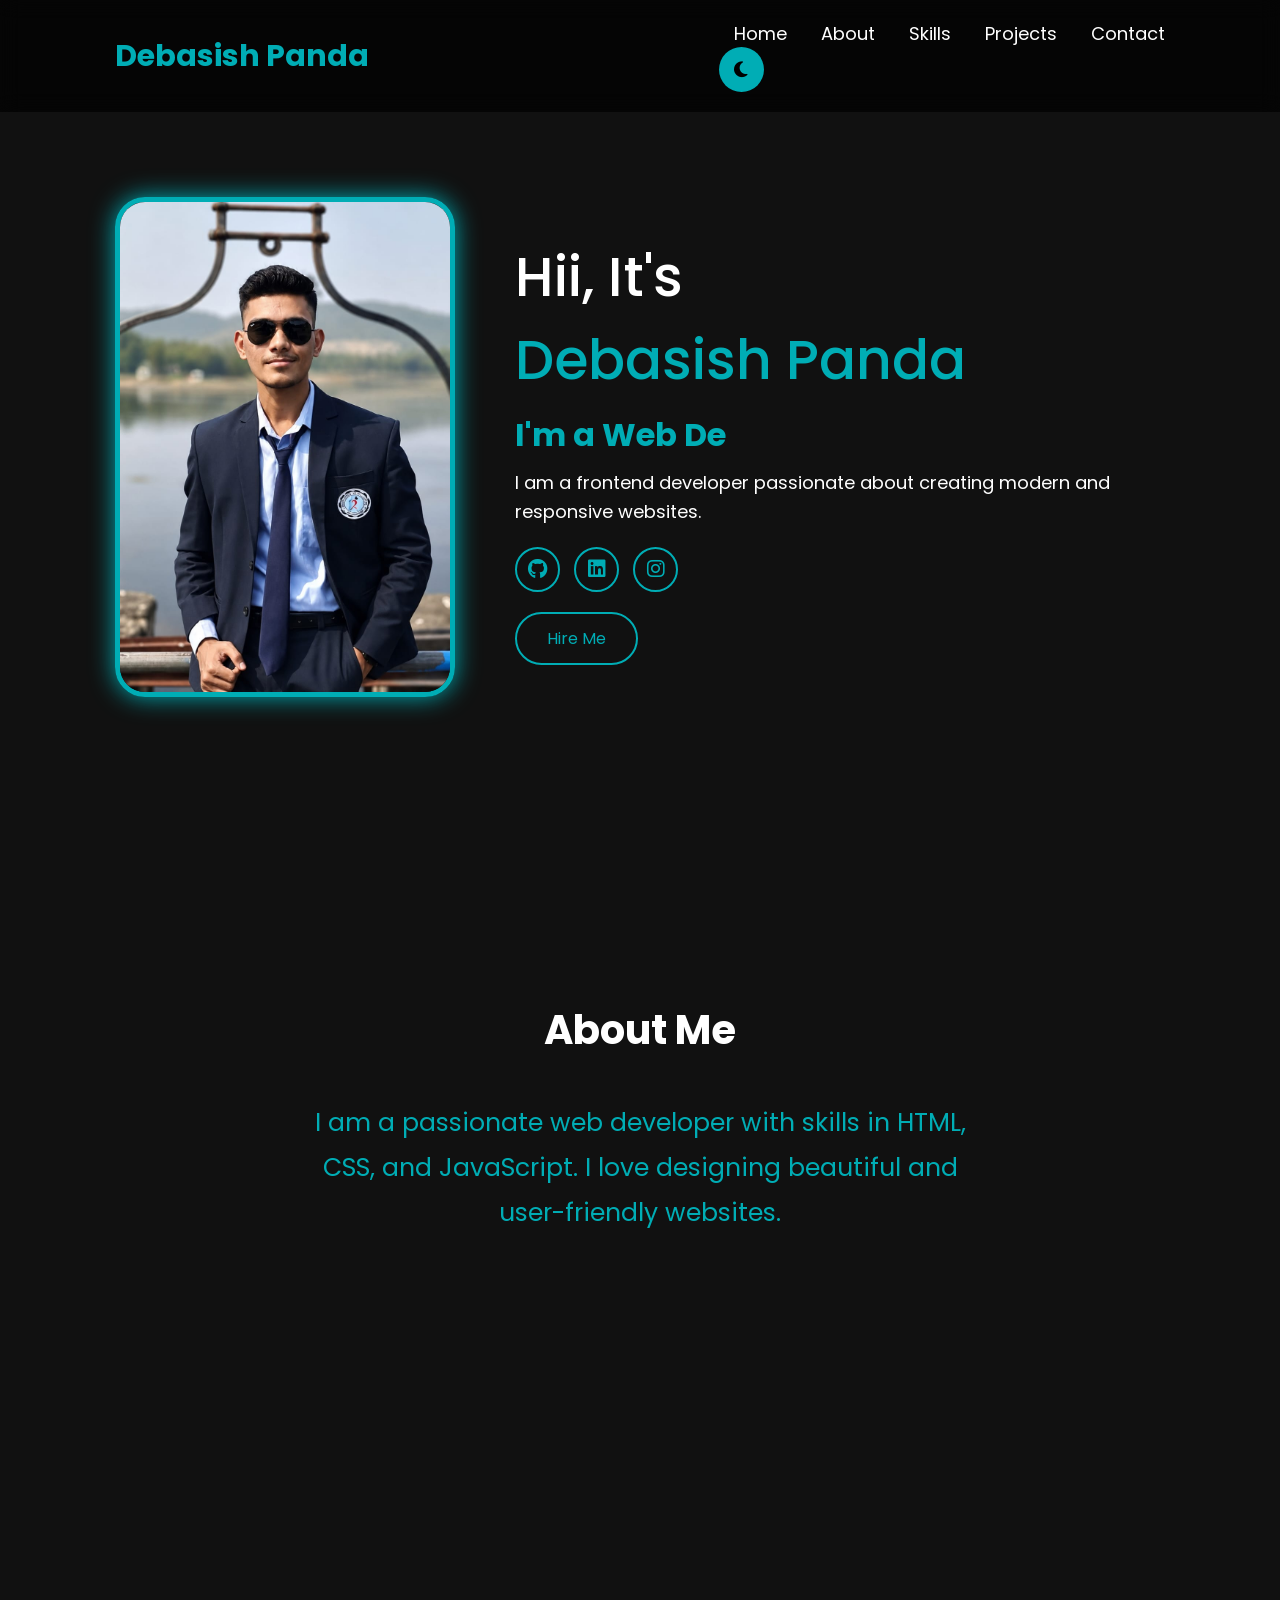
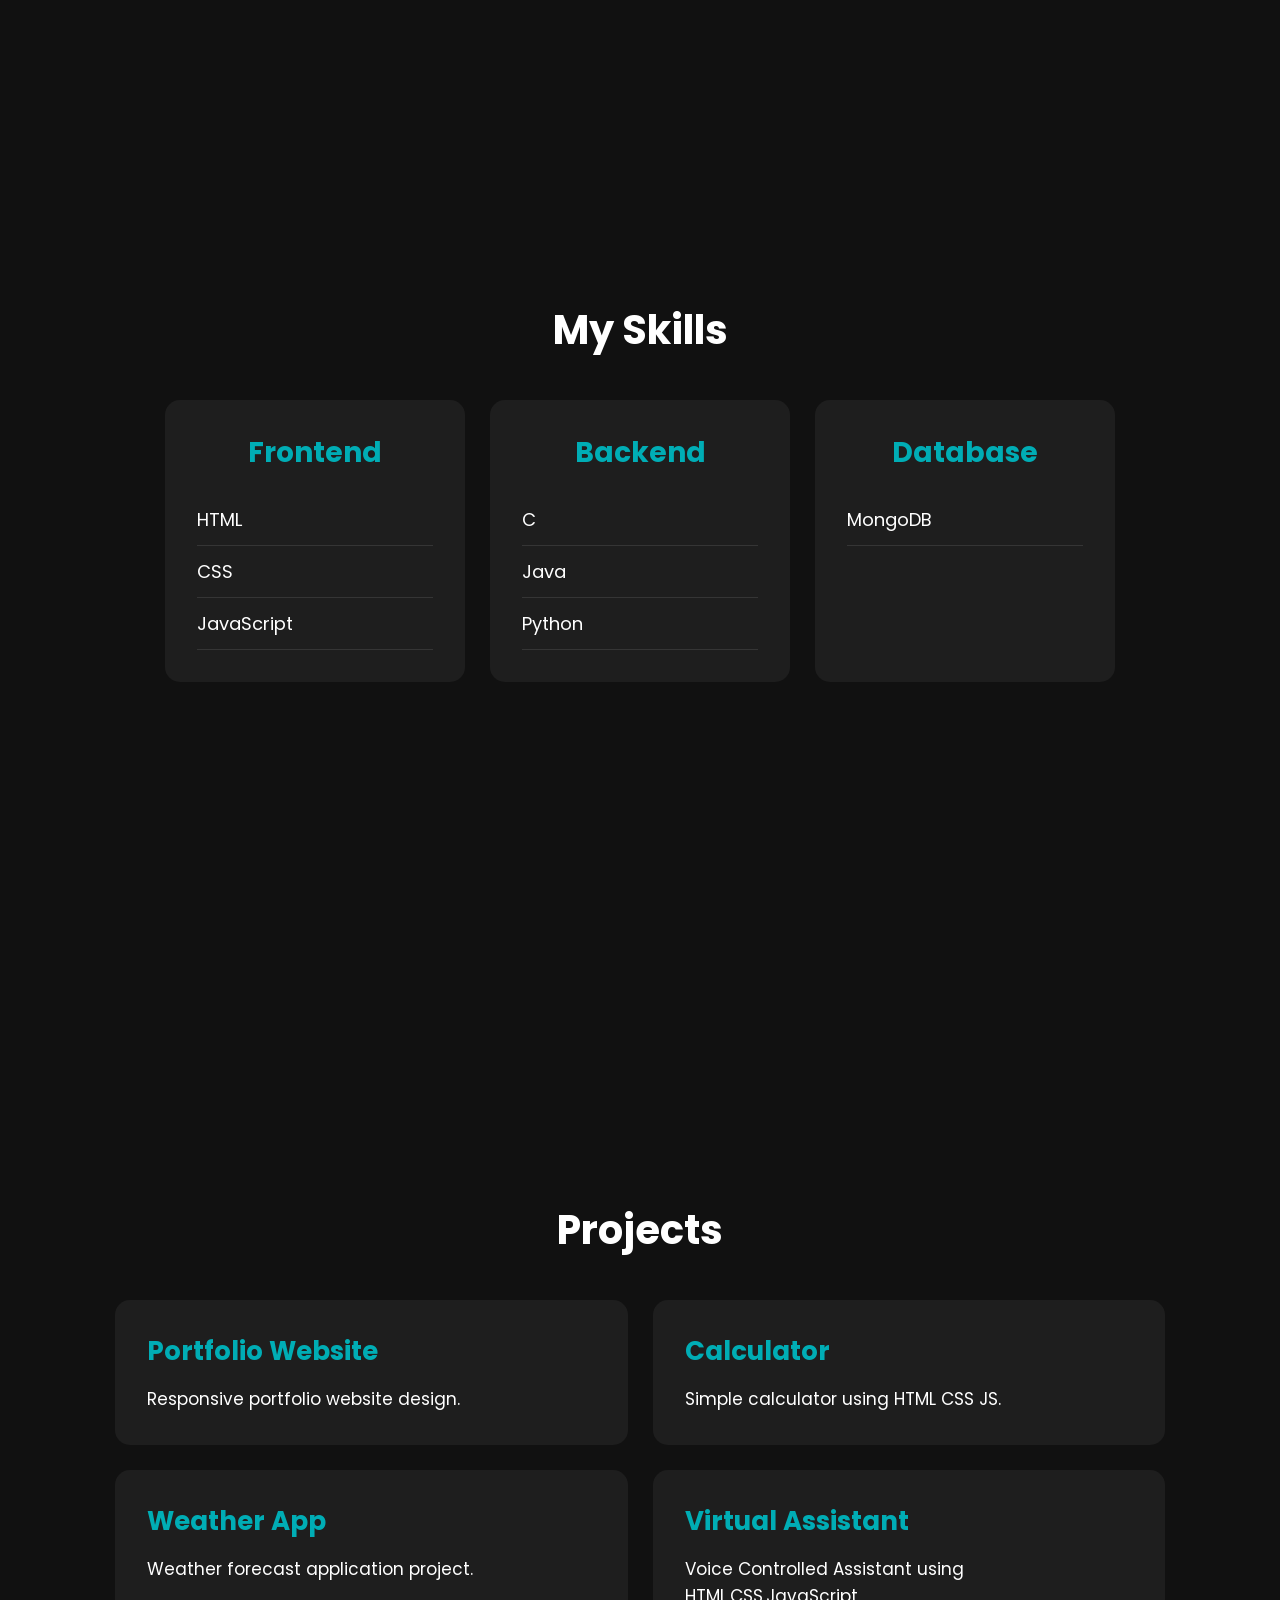
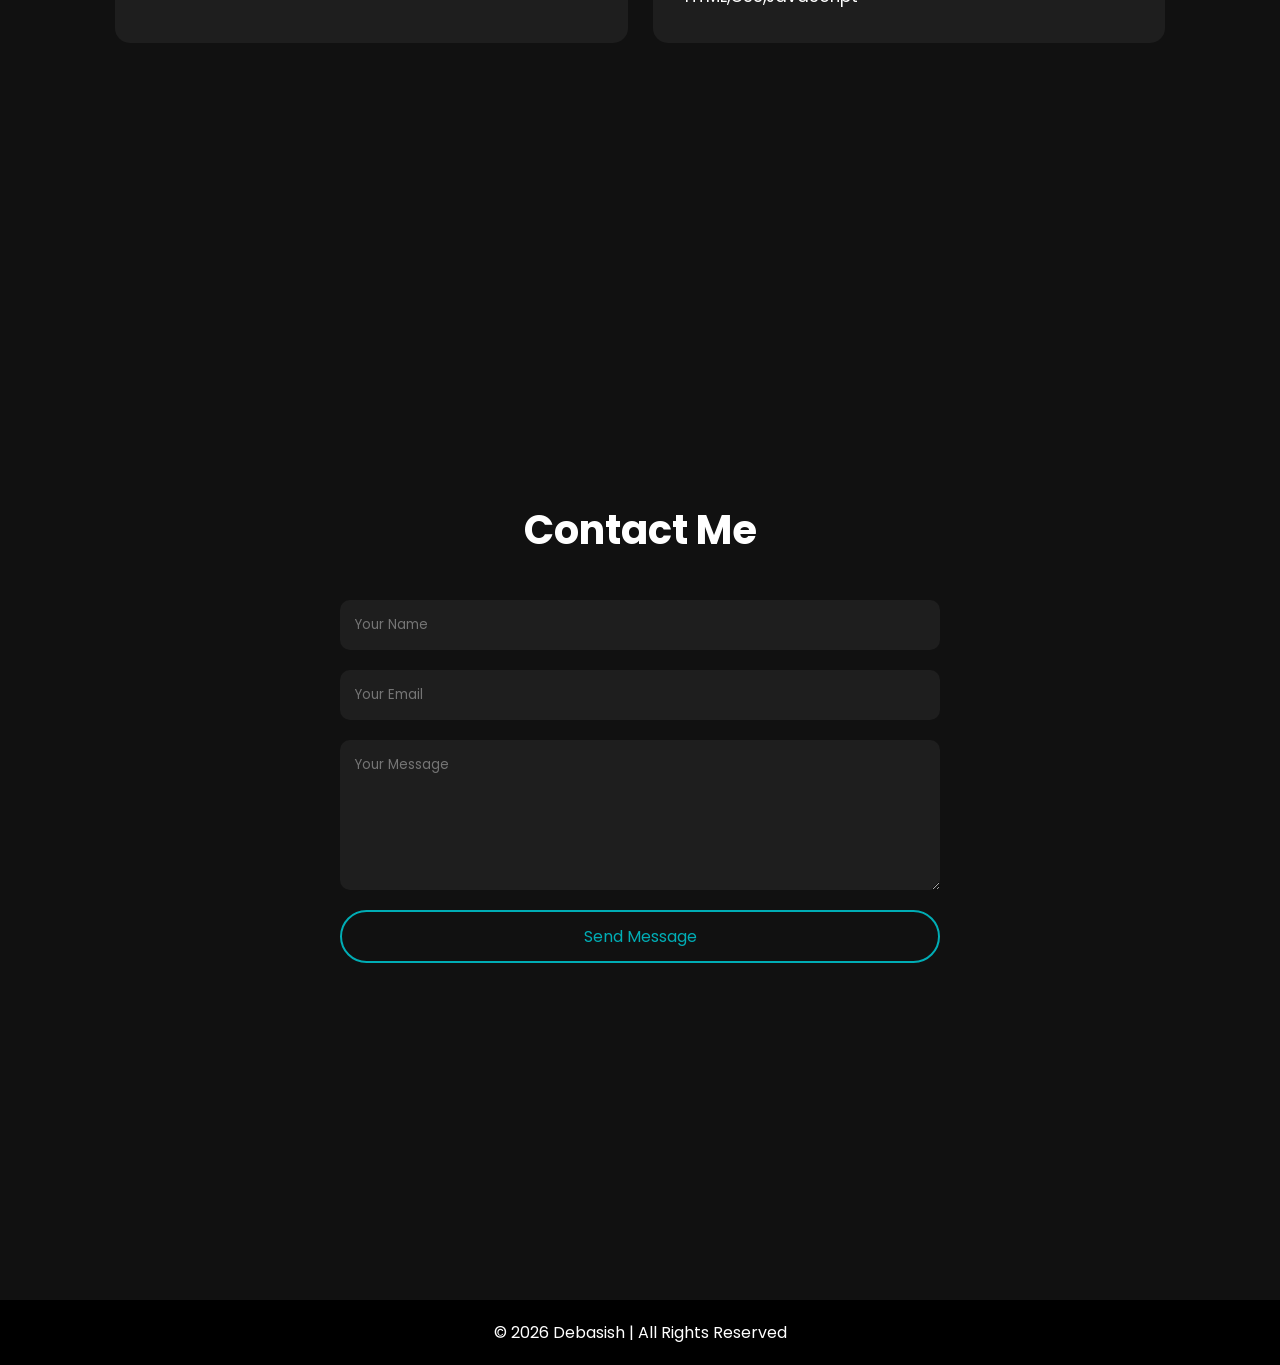
==== index.html @ fa548f8b "Rename portfolio2.html to index.html" ====
<!DOCTYPE html>
<html lang="en">
<head>
    <meta charset="UTF-8">
    <meta name="viewport" content="width=device-width, initial-scale=1.0">
    <title>Portfolio Website</title>

    <!-- CSS -->
    <link rel="stylesheet" href="portfolio2.css">

    <!-- Font Awesome -->
    <link rel="stylesheet"
    href="https://cdnjs.cloudflare.com/ajax/libs/font-awesome/6.5.1/css/all.min.css">
</head>
<body>

    <!-- Header -->
    <header>

    <a href="#" class="logo">Debasish Panda</a>

    <!-- Hamburger Icon -->
    <i class="fa-solid fa-bars" id="menu-icon"></i>

    <nav id="navbar">
        <a href="#home" class="active">Home</a>
        <a href="#about">About</a>
        <a href="#skills">Skills</a>
        <a href="#projects">Projects</a>
        <a href="#contact">Contact</a>

        <!-- Dark Mode Button -->
        <button id="theme-toggle">
            <i class="fa-solid fa-moon"></i>
        </button>
    </nav>

</header>

    <!-- Home Section -->
    <section id="home" class="home">

        <div class="home-img">
            <img src="Deba.jpeg" alt="Deba">
        </div>

        <div class="home-content">

            <h1 class="animate-text">Hii, It's <span>Debasish Panda</span></h1>

            <h3 class="typing-text" style="color:#00adb5">
    I'm a <span id="typing"></span>
</h3>

            <p>
                I am a frontend developer passionate about
                creating modern and responsive websites.
            </p>

            <div class="social-icons">

                <a href="https://github.com/debasishsom"><i class="fa-brands fa-github"></i></a>

                <a href="https://www.linkedin.com/in/debasish-panda-076240402/"><i class="fa-brands fa-linkedin"></i></a>

                <a href="https://www.instagram.com/thesom.empire/"><i class="fa-brands fa-instagram"></i></a>
            </div>

            <a href="#" class="btn">Hire Me</a>

        </div>

    </section>

    <!-- About Section -->
    <section id="about" class="about">

        <h2 class="heading">About Me</h2>

        <p>
            I am a passionate web developer with skills in
            HTML, CSS, and JavaScript. I love designing
            beautiful and user-friendly websites.
        </p>

    </section>

    <!-- Skills Section -->
   <!-- Skills Section -->

<section id="skills" class="skills">

    <h2 class="heading">My Skills</h2>

    <div class="skills-container">

        <!-- Frontend -->

        <div class="skills-card">

            <h3>Frontend</h3>

            <ul>
                <li>HTML</li>
                <li>CSS</li>
                <li>JavaScript</li>
            </ul>

        </div>

        <!-- Backend -->

        <div class="skills-card">

            <h3>Backend</h3>

            <ul>
                <li>C</li>
                <li>Java</li>
                <li>Python</li>
            </ul>

        </div>

        <!-- Database -->

        <div class="skills-card">

            <h3>Database</h3>

            <ul>
                <li>MongoDB</li>
            </ul>

        </div>

    </div>

</section>

    <!-- Projects Section -->
    <section id="projects" class="projects">

        <h2 class="heading">Projects</h2>

        <div class="project-container">

            <div class="project-box">
                <h3>Portfolio Website</h3>
                <p>Responsive portfolio website design.</p>
            </div>

            <div class="project-box">
                <h3>Calculator</h3>
                <p>Simple calculator using HTML CSS JS.</p>
            </div>

            <div class="project-box">
                <h3>Weather App</h3>
                <p>Weather forecast application project.</p>
            </div>
            <div class="project-box">
                <h3>Virtual Assistant</h3>
                <p>Voice Controlled Assistant using HTML,CSS,JavaScript</p>
            </div>

        </div>

    </section>

    <!-- Contact Section -->
    <section id="contact" class="contact">

        <h2 class="heading">Contact Me</h2>

        <form>

            <input type="text" placeholder="Your Name">

            <input type="email" placeholder="Your Email">

            <textarea rows="6" placeholder="Your Message"></textarea>

            <button class="btn">Send Message</button>

        </form>

    </section>

    <!-- Footer -->
    <footer>

        <p>© 2026 Debasish | All Rights Reserved</p>

    </footer>

    <!-- JavaScript -->
    <script src="portfolio2.js"></script>

</body>
</html>
---- portfolio2.css ----
@import url('https://fonts.googleapis.com/css2?family=Poppins:wght@300;400;500;600&display=swap');

*{
    margin:0;
    padding:0;
    box-sizing:border-box;
    font-family:'Poppins',sans-serif;
    text-decoration:none;
    scroll-behavior:smooth;
}

body{
    background:#111;
    color:white;
}

/* Header */

header{
    position:fixed;
    width:100%;
    top:0;
    left:0;
    padding:20px 9%;
    display:flex;
    justify-content:space-between;
    align-items:center;
    background:rgba(0,0,0,0.7);
    backdrop-filter:blur(10px);
    z-index:1000;
}

.logo{
    font-size:30px;
    font-weight:700;
    color:#00adb5;
}

nav a{
    color:white;
    margin-left:30px;
    font-size:18px;
    transition:0.3s;
}

nav a:hover{
    color:#00adb5;
}

/* Sections */

section{
    min-height:100vh;
    padding:100px 9%;
}

/* Home */

.home{
    display:flex;
    justify-content:center;
    align-items:center;
    gap:60px;
}

.home-img img{
    width:340px;
    height:500px;
    object-fit:cover;
    border-radius:30px;
    border:5px solid #00adb5;
    box-shadow:0 0 25px #00adb5;

    animation:float 3s ease-in-out infinite;

    transition:0.4s;
    .home-img img{
    transition:0.4s ease;
}

}

@keyframes float{

    0%{
        transform:translateY(0);
    }

    50%{
        transform:translateY(-15px);
    }

    100%{
        transform:translateY(0);
    }

}

.home-content h1{
    font-size:55px;
    max-width: 800px;
}

.home-content h3{
    font-size:32px;
    margin:10px 0;
}

span{
    color:#00adb5;
}

.home-content p{
    font-size:18px;
    line-height:1.6;
}

/* Social Icons */

.social-icons a{
    display:inline-flex;
    justify-content:center;
    align-items:center;
    width:45px;
    height:45px;
    border:2px solid #00adb5;
    border-radius:50%;
    margin:20px 10px 20px 0;
    color:#00adb5;
    font-size:20px;
    transition:0.3s;
}

.social-icons a:hover{
    background:#00adb5;
    color:black;
    transform:translateY(-5px);
    box-shadow:0 0 25px #00adb5;
}

/* Button */

.btn{
    display:inline-block;
    padding:12px 30px;
    border-radius:30px;
    border:2px solid #00adb5;
    color:#00adb5;
    font-size:16px;
    transition:0.3s;
    background:none;
    cursor:pointer;
}

.btn:hover{
    background:#00adb5;
    color:black;
    box-shadow:0 0 25px #00adb5;
}

/* Heading */

.heading{
    text-align:center;
    font-size:40px;
    margin-bottom:40px;
}

/* About */

.about p{
    max-width:700px;
    margin:auto;
    text-align:center;
    font-size:25px;
    line-height:1.8;
    color: #00adb5;
}

/* Skills */

/* =========================
   SKILLS SECTION
========================= */

.skills-container{
    display:flex;
    justify-content:center;
    flex-wrap:wrap;
    gap:25px;
}

.skills-card{
    width:300px;
    padding:30px;
    background:#1e1e1e;
    border-radius:15px;
    border:2px solid transparent;
    transition:0.3s;
}

.skills-card:hover{
    transform:translateY(-10px);
    border-color:#00adb5;
    box-shadow:0 0 20px #00adb5;
}

.skills-card h3{
    font-size:28px;
    margin-bottom:20px;
    color:#00adb5;
    text-align:center;
}

.skills-card ul{
    list-style:none;
}

.skills-card ul li{
    padding:12px 0;
    border-bottom:1px solid rgba(255,255,255,0.1);
    font-size:18px;
    transition:0.3s;
}

.skills-card ul li:hover{
    padding-left:10px;
    color:#00adb5;
}

/* Light Mode Support */

.light-mode .skills-card{
    background:white;
    color:#111;
}

.light-mode .skills-card ul li{
    border-bottom:1px solid rgba(0,0,0,0.1);
}
/* =========================
   DARK MODE MENU TEXT
========================= */

nav a{
    color:white;
}
/* Menu Icon Colors */

#menu-icon{
    color:white;
}

.light-mode #menu-icon{
    color:#111;
}
/* Projects */

/* =========================
   PROJECTS SECTION
========================= */

.project-container{
    display:grid;
    grid-template-columns:repeat(2, 1fr);
    gap:25px;
    margin-top:40px;
}

.project-box{
    background:#1e1e1e;
    padding:30px;
    border-radius:15px;
    border:2px solid transparent;
    transition:0.3s;
}

.project-box:hover{
    transform:translateY(-10px);
    border-color:#00adb5;
    box-shadow:0 0 20px #00adb5;
}

.project-box h3{
    font-size:26px;
    margin-bottom:15px;
    color:#00adb5;
}

.project-box p{
    font-size:17px;
    line-height:1.6;
}

/* Light Mode */

.light-mode .project-box{
    background:white;
    color:#111;
}

/* Mobile Responsive */

@media(max-width:768px){

    .project-container{
        grid-template-columns:1fr;
    }

}

/* Contact */

form{
    max-width:600px;
    margin:auto;
    display:flex;
    flex-direction:column;
    gap:20px;
}

form input,
form textarea{
    padding:15px;
    border-radius:10px;
    border:none;
    background:#1e1e1e;
    color:white;
}

/* Footer */

footer{
    text-align:center;
    padding:20px;
    background:#000;
}

/* Responsive */

@media(max-width:991px){

    .home{
        flex-direction:column;
        text-align:center;
    }

    .home-img img{
        width:250px;
    }

    nav{
        display:flex;
        flex-wrap:wrap;
        justify-content:center;
    }

    nav a{
        margin:10px;
    }
}
/* Main Animated Text */

.animate-text{
    font: size 100%;;
    font-weight:500;

}
.animate-text span{
    align-items: center;
gap: 15px;
    color: #00adb5;
    display: flex;
    overflow:hidden;
    white-space:nowrap;
    width:0;
    animation:
    typingName 4s steps(20,end) forwards,
    blink 0.8s infinite;
}

/* Name Color */

.animate-text span{
    color:#00adb5;
}

/* Typing Animation */

@keyframes typingName{

    from{
        width:0;
    }

    to{
        width:100%;
    }
}

/* Cursor Blink */

@keyframes blink{

    50%{
        border-color:transparent;
    }
}

/* Second Text Animation */

.typing-text{
    margin-top:20px;
    font-size:35px;
    opacity:0;
    animation:fadeIn 2s ease forwards;
    animation-delay:4s;
    color: #00adb5;
}

@keyframes fadeIn{

    from{
        opacity:0;
        transform:translateY(20px);
    }

    to{
        opacity:1;
        transform:translateY(0);
    }
}
.typing-text{
    font-size: 35px;
    margin-top: 20px;
    color: white;
}
/* =========================
   LIGHT & DARK MODE
========================= */

.light-mode{
    background:#f5f5f5;
    color:#111;
}

.light-mode header{
    background:rgba(255,255,255,0.8);
}

.light-mode nav a{
    color:#111;
}

.light-mode .project-box,
.light-mode .skill-box,
.light-mode form input,
.light-mode form textarea{
    background:white;
    color:#111;
}

.light-mode footer{
    background:#ddd;
    color:#111;
}
/* =========================
   LIGHT MODE MOBILE MENU
========================= */

.light-mode nav{
    background:white;
}

.light-mode nav a{
    color:#111;
}

.light-mode #menu-icon{
    color:#111;
}


/* =========================
   HAMBURGER MENU
========================= */

#menu-icon{
    font-size:28px;
    color:white;
    display:none;
    cursor:pointer;
}

/* Mobile Responsive */

@media(max-width:768px){

    #menu-icon{
        display:block;
    }

    nav{
        position:absolute;
        top:100%;
        right:-100%;
        width:250px;

        background:#1e1e1e;

        display:flex;
        flex-direction:column;

        padding:20px;

        transition:0.4s;

        border-radius:10px;

        box-shadow:0 0 20px rgba(0,0,0,0.4);
    }
nav{
    align-items:center;
}
    nav.active{
        right:20px;
    }

    nav a{
        margin:15px 0;
    }

}
/* =========================
   THEME TOGGLE BUTTON
========================= */

#theme-toggle{
    width:45px;
    height:45px;

    border-radius:50%;

    border:none;

    background:#00adb5;

    color:black;

    display:flex;
    justify-content:center;
    align-items:center;

    font-size:18px;

    cursor:pointer;

    transition:0.3s;

    margin-left:15px;
    backdrop-filter:blur(10px);
}

/* Hover Effect */

#theme-toggle:hover{
    transform:scale(1.1) rotate(10deg);
    box-shadow:0 0 20px #00adb5;
}

/* Mobile Responsive */

@media(max-width:768px){

    #theme-toggle{
        width:42px;
        height:42px;

        font-size:16px;

        margin-top:15px;
    }
}
/* =========================
   LIGHT MODE IMAGE HOVER
========================= */

.light-mode .home-img img:hover{

    box-shadow:
    0 0 15px rgba(0,173,181,0.5),
    0 10px 30px rgba(0,0,0,0.2);

}
/* =========================
   NAVBAR
========================= */

nav a{

    color:white;

    margin-left:30px;

    font-size:18px;

    transition:0.3s;

    position:relative;
}

/* Hover Effect */

nav a:hover{

    color:#00adb5;
}

/* Underline Animation */

nav a::after{

    content:"";

    position:absolute;

    left:0;
    bottom:-5px;

    width:0%;
    height:2px;

    background:#00adb5;

    transition:0.3s;
}

nav a:hover::after{

    width:100%;
}

/* =========================
   LIGHT MODE
========================= */

.light-mode nav a{

    color:#111;
}

/* Light Mode Hover */

.light-mode nav a:hover{

    color:#00adb5;
}

.light-mode nav a::after{

    background:#00adb5;
}
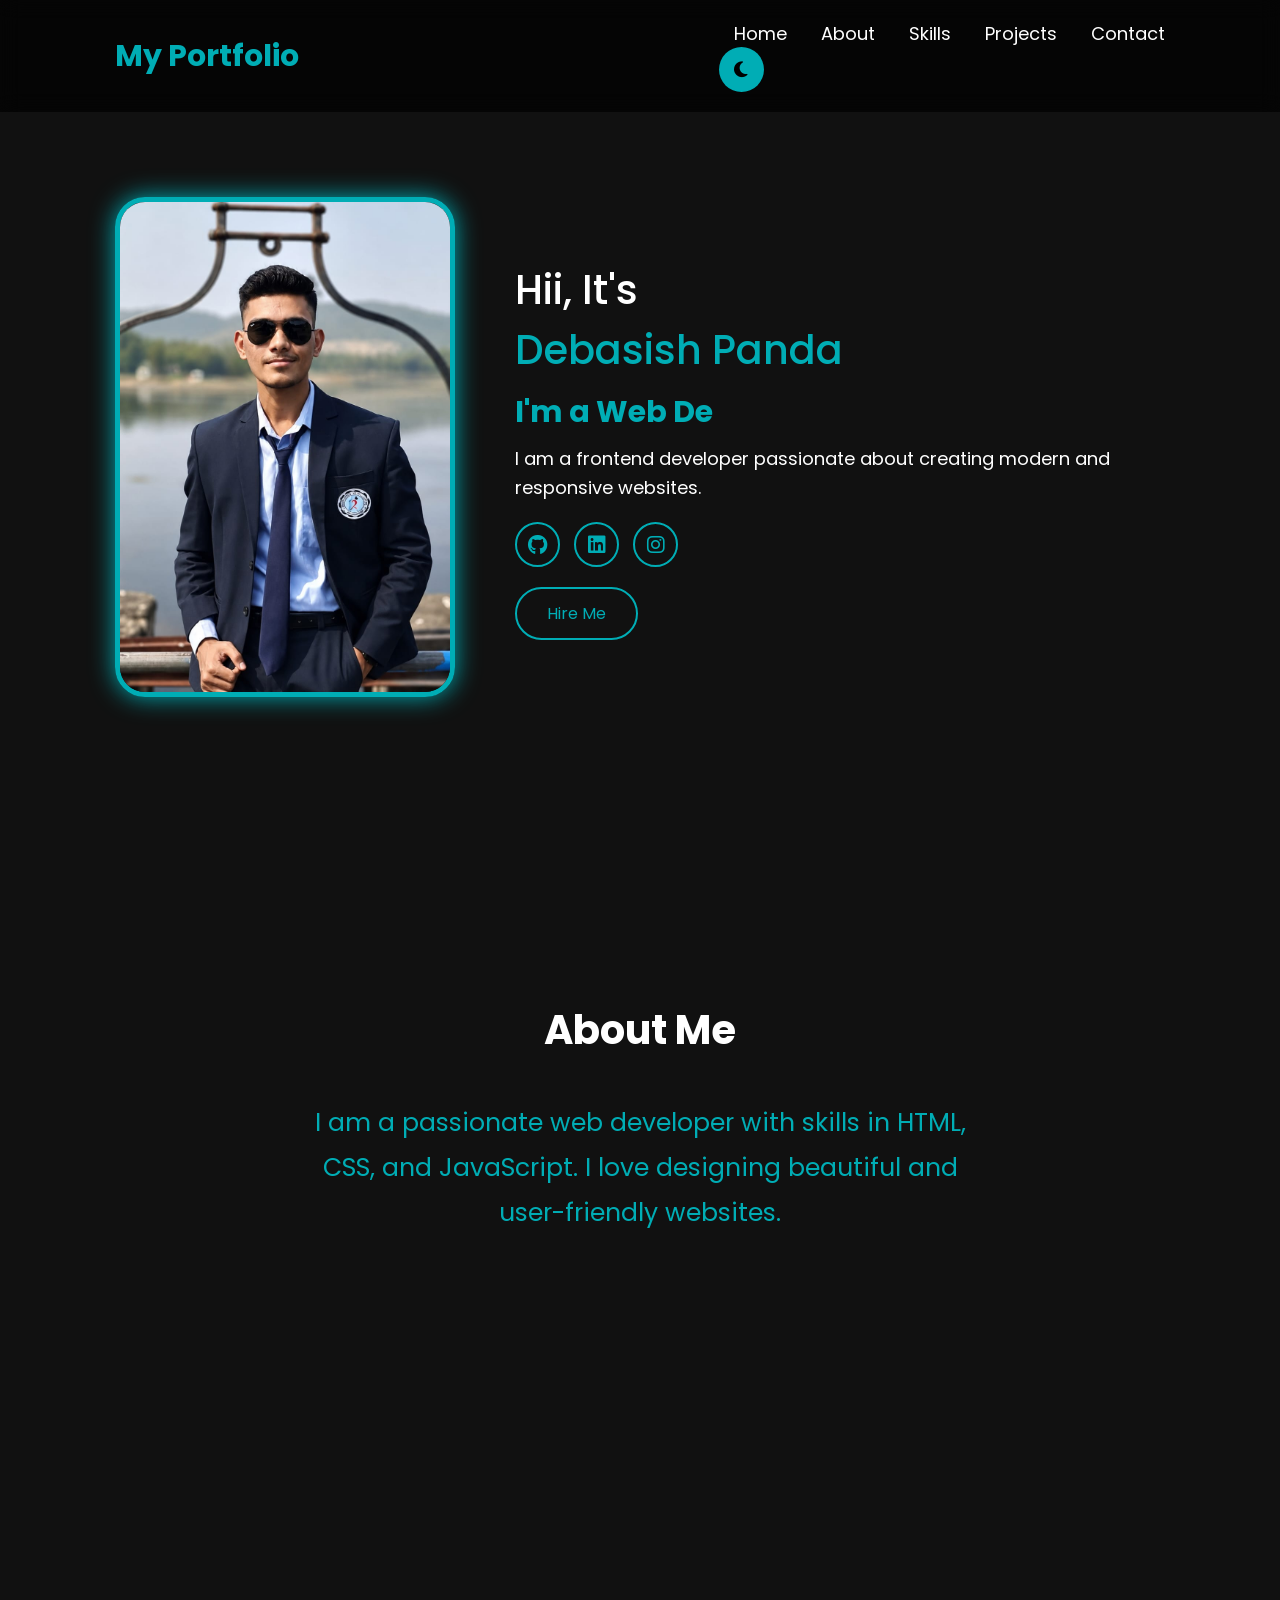
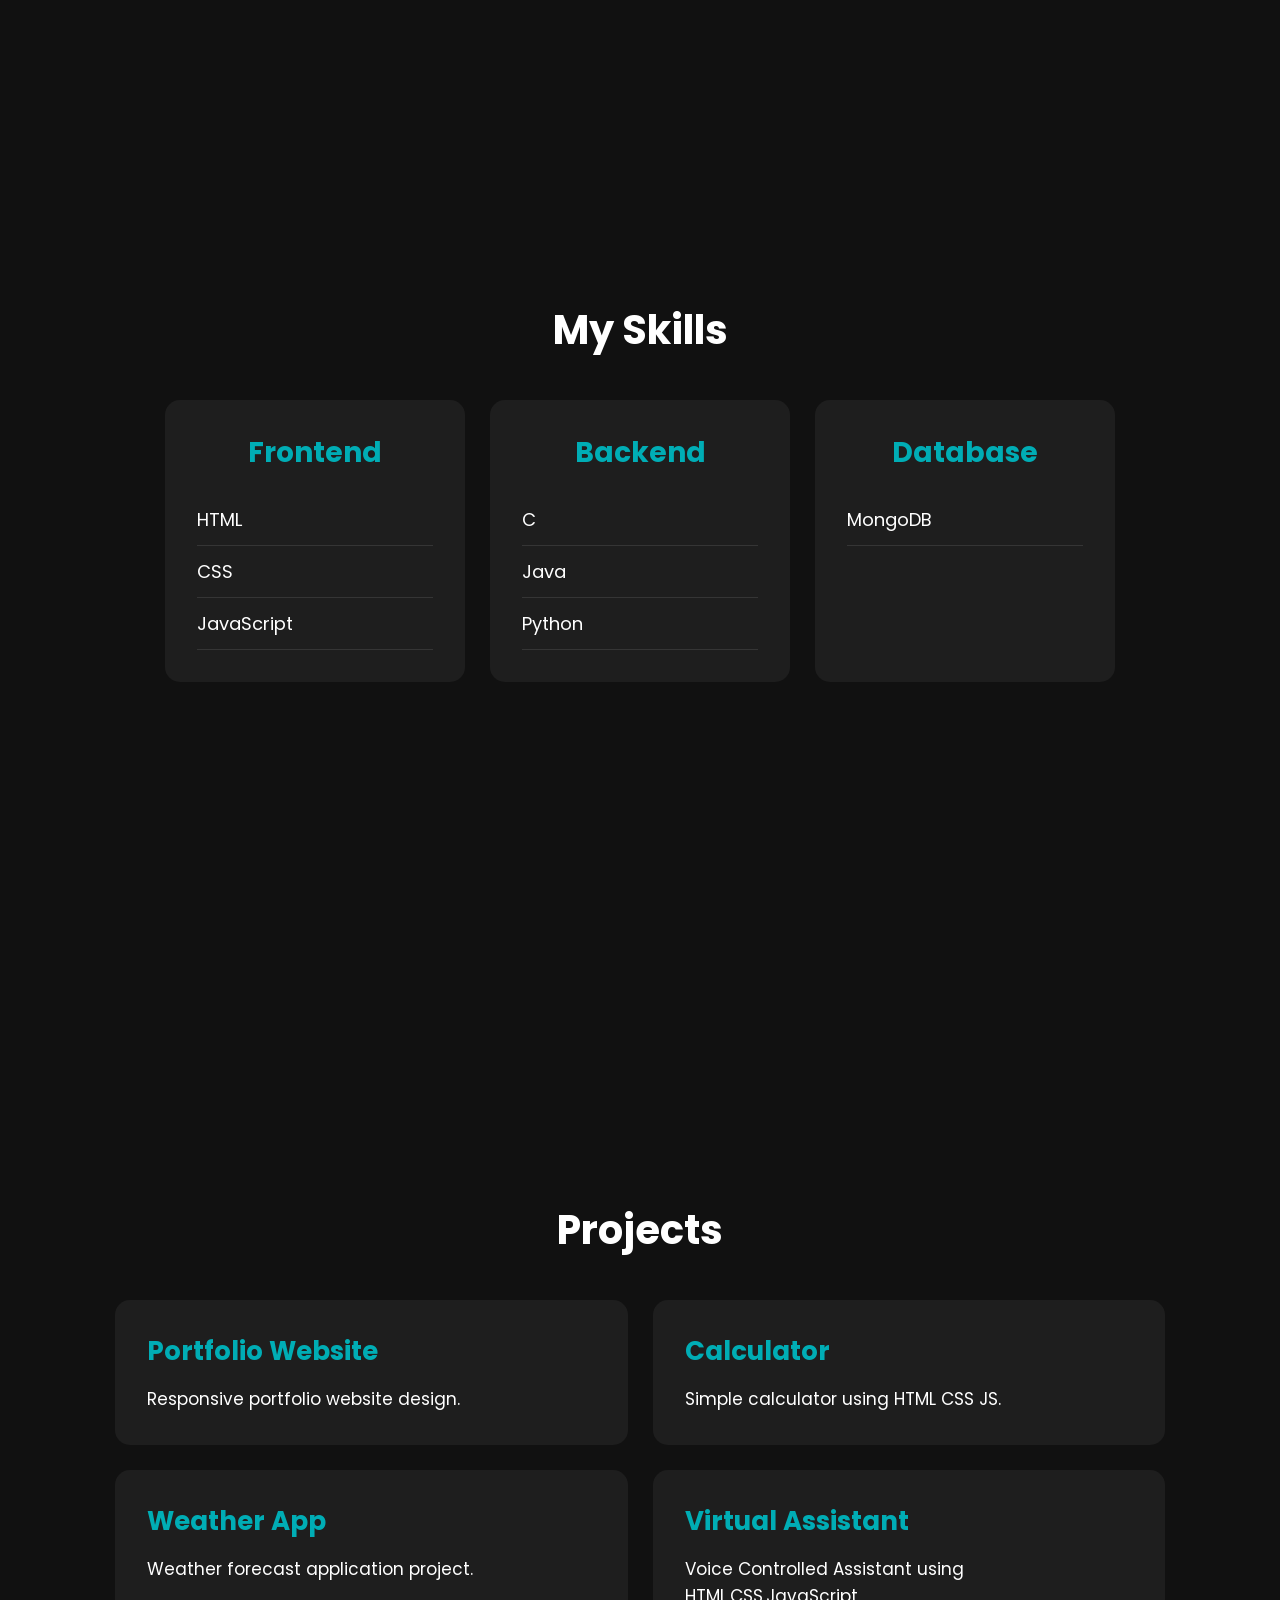
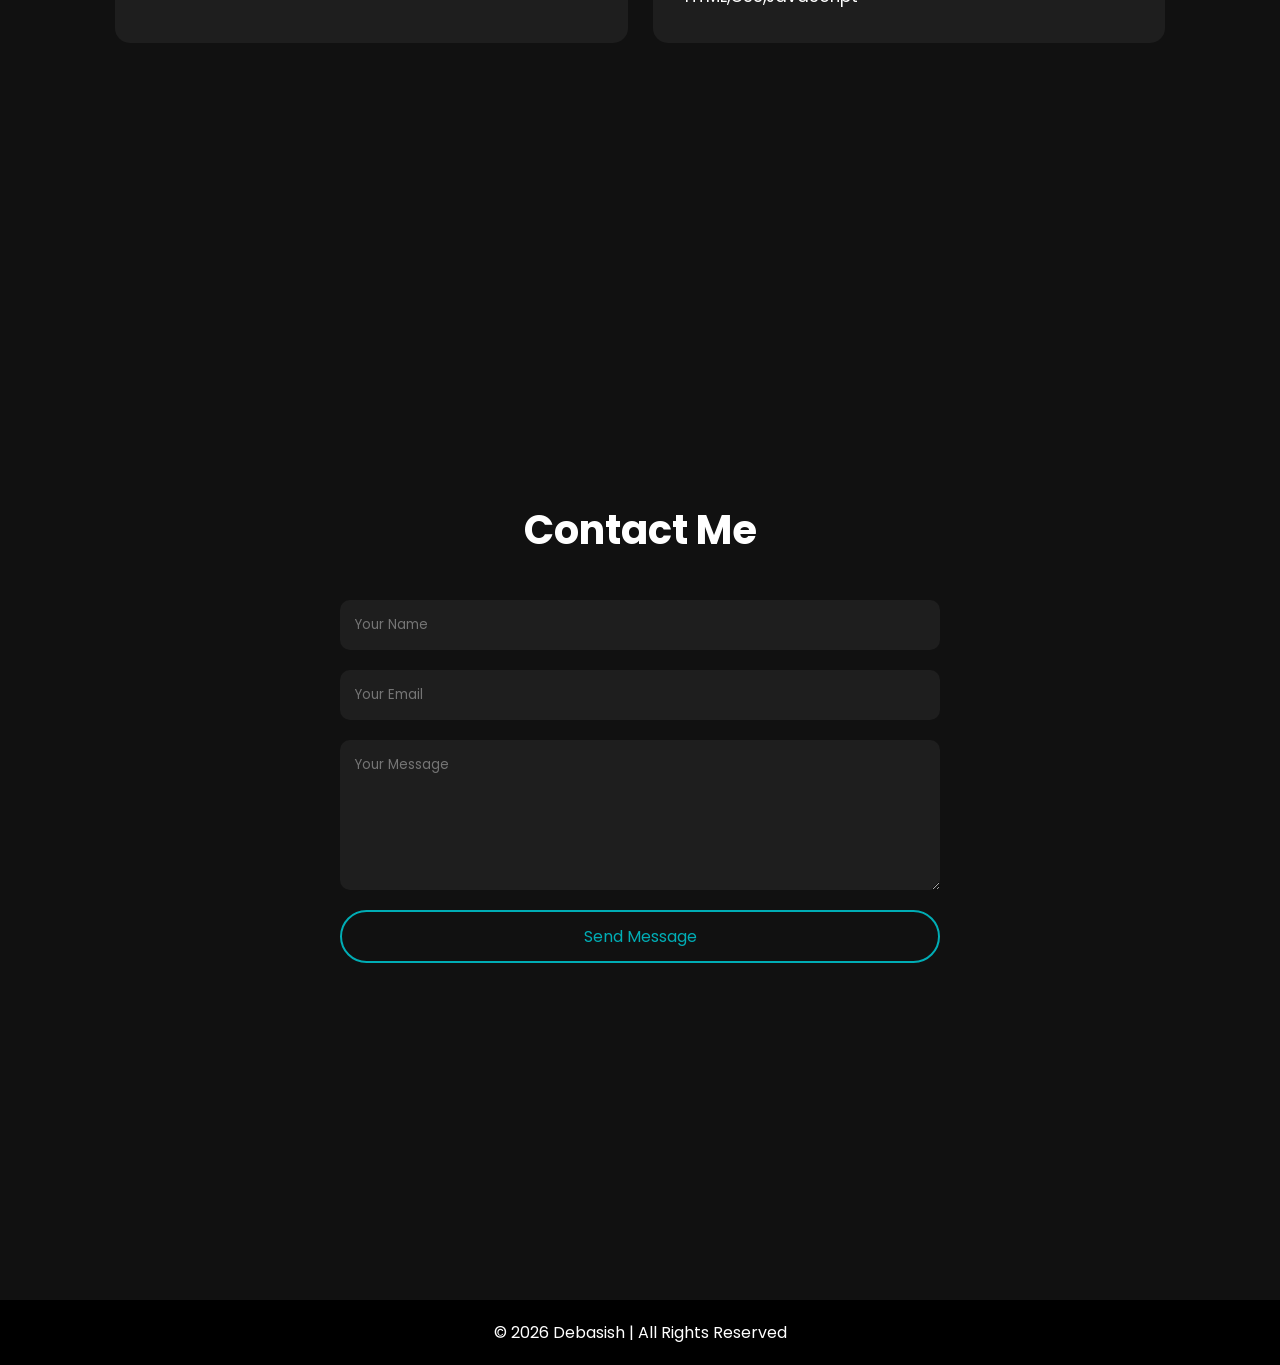
==== commit 220436fa: "Update logo text in header to 'My Portfolio'" ====
--- a/index.html
+++ b/index.html
@@ -6,7 +6,7 @@
     <title>Portfolio Website</title>
 
     <!-- CSS -->
-    <link rel="stylesheet" href="portfolio2.css">
+    <link rel="stylesheet" href="style.css">
 
     <!-- Font Awesome -->
     <link rel="stylesheet"
@@ -17,7 +17,7 @@
     <!-- Header -->
     <header>
 
-    <a href="#" class="logo">Debasish Panda</a>
+    <a href="#" class="logo">My Portfolio</a>
 
     <!-- Hamburger Icon -->
     <i class="fa-solid fa-bars" id="menu-icon"></i>
@@ -195,7 +195,7 @@
     </footer>
 
     <!-- JavaScript -->
-    <script src="portfolio2.js"></script>
+    <script src="script.js"></script>
 
 </body>
 </html>
--- a/style.css
+++ b/style.css
@@ -0,0 +1,662 @@
+@import url('https://fonts.googleapis.com/css2?family=Poppins:wght@300;400;500;600&display=swap');
+
+*{
+    margin:0;
+    padding:0;
+    box-sizing:border-box;
+    font-family:'Poppins',sans-serif;
+    text-decoration:none;
+    scroll-behavior:smooth;
+}
+
+body{
+    background:#111;
+    color:white;
+}
+
+/* Header */
+
+header{
+    position:fixed;
+    width:100%;
+    top:0;
+    left:0;
+    padding:20px 9%;
+    display:flex;
+    justify-content:space-between;
+    align-items:center;
+    background:rgba(0,0,0,0.7);
+    backdrop-filter:blur(10px);
+    z-index:1000;
+}
+
+.logo{
+    font-size:30px;
+    font-weight:700;
+    color:#00adb5;
+}
+
+nav a{
+    color:white;
+    margin-left:30px;
+    font-size:18px;
+    transition:0.3s;
+}
+
+nav a:hover{
+    color:#00adb5;
+}
+
+/* Sections */
+
+section{
+    min-height:100vh;
+    padding:100px 9%;
+}
+
+/* Home */
+
+.home{
+    display:flex;
+    justify-content:center;
+    align-items:center;
+    gap:60px;
+}
+
+.home-img img{
+    width:340px;
+    height:500px;
+    object-fit:cover;
+    border-radius:30px;
+    border:5px solid #00adb5;
+    box-shadow:0 0 25px #00adb5;
+
+    animation:float 3s ease-in-out infinite;
+
+    transition:0.4s;
+    .home-img img{
+    transition:0.4s ease;
+}
+
+}
+
+@keyframes float{
+
+    0%{
+        transform:translateY(0);
+    }
+
+    50%{
+        transform:translateY(-15px);
+    }
+
+    100%{
+        transform:translateY(0);
+    }
+
+}
+
+.home-content h1{
+    font-size:40px;
+    max-width: 7000px;
+}
+
+.home-content h3{
+    font-size:30px;
+    margin:10px 0;
+}
+
+span{
+    color:#00adb5;
+}
+
+.home-content p{
+    font-size:18px;
+    line-height:1.6;
+}
+
+/* Social Icons */
+
+.social-icons a{
+    display:inline-flex;
+    justify-content:center;
+    align-items:center;
+    width:45px;
+    height:45px;
+    border:2px solid #00adb5;
+    border-radius:50%;
+    margin:20px 10px 20px 0;
+    color:#00adb5;
+    font-size:20px;
+    transition:0.3s;
+}
+
+.social-icons a:hover{
+    background:#00adb5;
+    color:black;
+    transform:translateY(-5px);
+    box-shadow:0 0 25px #00adb5;
+}
+
+/* Button */
+
+.btn{
+    display:inline-block;
+    padding:12px 30px;
+    border-radius:30px;
+    border:2px solid #00adb5;
+    color:#00adb5;
+    font-size:16px;
+    transition:0.3s;
+    background:none;
+    cursor:pointer;
+}
+
+.btn:hover{
+    background:#00adb5;
+    color:black;
+    box-shadow:0 0 25px #00adb5;
+}
+
+/* Heading */
+
+.heading{
+    text-align:center;
+    font-size:40px;
+    margin-bottom:40px;
+}
+
+/* About */
+
+.about p{
+    max-width:700px;
+    margin:auto;
+    text-align:center;
+    font-size:25px;
+    line-height:1.8;
+    color: #00adb5;
+}
+
+/* Skills */
+
+/* =========================
+   SKILLS SECTION
+========================= */
+
+.skills-container{
+    display:flex;
+    justify-content:center;
+    flex-wrap:wrap;
+    gap:25px;
+}
+
+.skills-card{
+    width:300px;
+    padding:30px;
+    background:#1e1e1e;
+    border-radius:15px;
+    border:2px solid transparent;
+    transition:0.3s;
+}
+
+.skills-card:hover{
+    transform:translateY(-10px);
+    border-color:#00adb5;
+    box-shadow:0 0 20px #00adb5;
+}
+
+.skills-card h3{
+    font-size:28px;
+    margin-bottom:20px;
+    color:#00adb5;
+    text-align:center;
+}
+
+.skills-card ul{
+    list-style:none;
+}
+
+.skills-card ul li{
+    padding:12px 0;
+    border-bottom:1px solid rgba(255,255,255,0.1);
+    font-size:18px;
+    transition:0.3s;
+}
+
+.skills-card ul li:hover{
+    padding-left:10px;
+    color:#00adb5;
+}
+
+/* Light Mode Support */
+
+.light-mode .skills-card{
+    background:white;
+    color:#111;
+}
+
+.light-mode .skills-card ul li{
+    border-bottom:1px solid rgba(0,0,0,0.1);
+}
+/* =========================
+   DARK MODE MENU TEXT
+========================= */
+
+nav a{
+    color:white;
+}
+/* Menu Icon Colors */
+
+#menu-icon{
+    color:white;
+}
+
+.light-mode #menu-icon{
+    color:#111;
+}
+/* Projects */
+
+/* =========================
+   PROJECTS SECTION
+========================= */
+
+.project-container{
+    display:grid;
+    grid-template-columns:repeat(2, 1fr);
+    gap:25px;
+    margin-top:40px;
+}
+
+.project-box{
+    background:#1e1e1e;
+    padding:30px;
+    border-radius:15px;
+    border:2px solid transparent;
+    transition:0.3s;
+}
+
+.project-box:hover{
+    transform:translateY(-10px);
+    border-color:#00adb5;
+    box-shadow:0 0 20px #00adb5;
+}
+
+.project-box h3{
+    font-size:26px;
+    margin-bottom:15px;
+    color:#00adb5;
+}
+
+.project-box p{
+    font-size:17px;
+    line-height:1.6;
+}
+
+/* Light Mode */
+
+.light-mode .project-box{
+    background:white;
+    color:#111;
+}
+
+/* Mobile Responsive */
+
+@media(max-width:768px){
+
+    .project-container{
+        grid-template-columns:1fr;
+    }
+
+}
+
+/* Contact */
+
+form{
+    max-width:600px;
+    margin:auto;
+    display:flex;
+    flex-direction:column;
+    gap:20px;
+}
+
+form input,
+form textarea{
+    padding:15px;
+    border-radius:10px;
+    border:none;
+    background:#1e1e1e;
+    color:white;
+}
+
+/* Footer */
+
+footer{
+    text-align:center;
+    padding:20px;
+    background:#000;
+}
+
+/* Responsive */
+
+@media(max-width:991px){
+
+    .home{
+        flex-direction:column;
+        text-align:center;
+    }
+
+    .home-img img{
+        width:250px;
+    }
+
+    nav{
+        display:flex;
+        flex-wrap:wrap;
+        justify-content:center;
+    }
+
+    nav a{
+        margin:10px;
+    }
+}
+/* Main Animated Text */
+
+.animate-text{
+    font: size 100%;;
+    font-weight:500;
+
+}
+.animate-text span{
+    align-items: center;
+gap: 15px;
+    color: #00adb5;
+    display: flex;
+    overflow:hidden;
+    white-space:nowrap;
+    width:0;
+    animation:
+    typingName 4s steps(20,end) forwards,
+    blink 0.8s infinite;
+}
+
+/* Name Color */
+
+.animate-text span{
+    color:#00adb5;
+}
+
+/* Typing Animation */
+
+@keyframes typingName{
+
+    from{
+        width:0;
+    }
+
+    to{
+        width:100%;
+    }
+}
+
+/* Cursor Blink */
+
+@keyframes blink{
+
+    50%{
+        border-color:transparent;
+    }
+}
+
+/* Second Text Animation */
+
+.typing-text{
+    margin-top:20px;
+    font-size:35px;
+    opacity:0;
+    animation:fadeIn 2s ease forwards;
+    animation-delay:4s;
+    color: #00adb5;
+}
+
+@keyframes fadeIn{
+
+    from{
+        opacity:0;
+        transform:translateY(20px);
+    }
+
+    to{
+        opacity:1;
+        transform:translateY(0);
+    }
+}
+.typing-text{
+    font-size: 35px;
+    margin-top: 20px;
+    color: white;
+}
+/* =========================
+   LIGHT & DARK MODE
+========================= */
+
+.light-mode{
+    background:#f5f5f5;
+    color:#111;
+}
+
+.light-mode header{
+    background:rgba(255,255,255,0.8);
+}
+
+.light-mode nav a{
+    color:#111;
+}
+
+.light-mode .project-box,
+.light-mode .skill-box,
+.light-mode form input,
+.light-mode form textarea{
+    background:white;
+    color:#111;
+}
+
+.light-mode footer{
+    background:#ddd;
+    color:#111;
+}
+/* =========================
+   LIGHT MODE MOBILE MENU
+========================= */
+
+.light-mode nav{
+    background:white;
+}
+
+.light-mode nav a{
+    color:#111;
+}
+
+.light-mode #menu-icon{
+    color:#111;
+}
+
+
+/* =========================
+   HAMBURGER MENU
+========================= */
+
+#menu-icon{
+    font-size:28px;
+    color:white;
+    display:none;
+    cursor:pointer;
+}
+
+/* Mobile Responsive */
+
+@media(max-width:768px){
+
+    #menu-icon{
+        display:block;
+    }
+
+    nav{
+        position:absolute;
+        top:100%;
+        right:-100%;
+        width:250px;
+
+        background:#1e1e1e;
+
+        display:flex;
+        flex-direction:column;
+
+        padding:20px;
+
+        transition:0.4s;
+
+        border-radius:10px;
+
+        box-shadow:0 0 20px rgba(0,0,0,0.4);
+    }
+nav{
+    align-items:center;
+}
+    nav.active{
+        right:20px;
+    }
+
+    nav a{
+        margin:15px 0;
+    }
+
+}
+/* =========================
+   THEME TOGGLE BUTTON
+========================= */
+
+#theme-toggle{
+    width:45px;
+    height:45px;
+
+    border-radius:50%;
+
+    border:none;
+
+    background:#00adb5;
+
+    color:black;
+
+    display:flex;
+    justify-content:center;
+    align-items:center;
+
+    font-size:18px;
+
+    cursor:pointer;
+
+    transition:0.3s;
+
+    margin-left:15px;
+    backdrop-filter:blur(10px);
+}
+
+/* Hover Effect */
+
+#theme-toggle:hover{
+    transform:scale(1.1) rotate(10deg);
+    box-shadow:0 0 20px #00adb5;
+}
+
+/* Mobile Responsive */
+
+@media(max-width:768px){
+
+    #theme-toggle{
+        width:42px;
+        height:42px;
+
+        font-size:16px;
+
+        margin-top:15px;
+    }
+}
+/* =========================
+   LIGHT MODE IMAGE HOVER
+========================= */
+
+.light-mode .home-img img:hover{
+
+    box-shadow:
+    0 0 15px rgba(0,173,181,0.5),
+    0 10px 30px rgba(0,0,0,0.2);
+
+}
+/* =========================
+   NAVBAR
+========================= */
+
+nav a{
+
+    color:white;
+
+    margin-left:30px;
+
+    font-size:18px;
+
+    transition:0.3s;
+
+    position:relative;
+}
+
+/* Hover Effect */
+
+nav a:hover{
+
+    color:#00adb5;
+}
+
+/* Underline Animation */
+
+nav a::after{
+
+    content:"";
+
+    position:absolute;
+
+    left:0;
+    bottom:-5px;
+
+    width:0%;
+    height:2px;
+
+    background:#00adb5;
+
+    transition:0.3s;
+}
+
+nav a:hover::after{
+
+    width:100%;
+}
+
+/* =========================
+   LIGHT MODE
+========================= */
+
+.light-mode nav a{
+
+    color:#111;
+}
+
+/* Light Mode Hover */
+
+.light-mode nav a:hover{
+
+    color:#00adb5;
+}
+
+.light-mode nav a::after{
+
+    background:#00adb5;
+}
